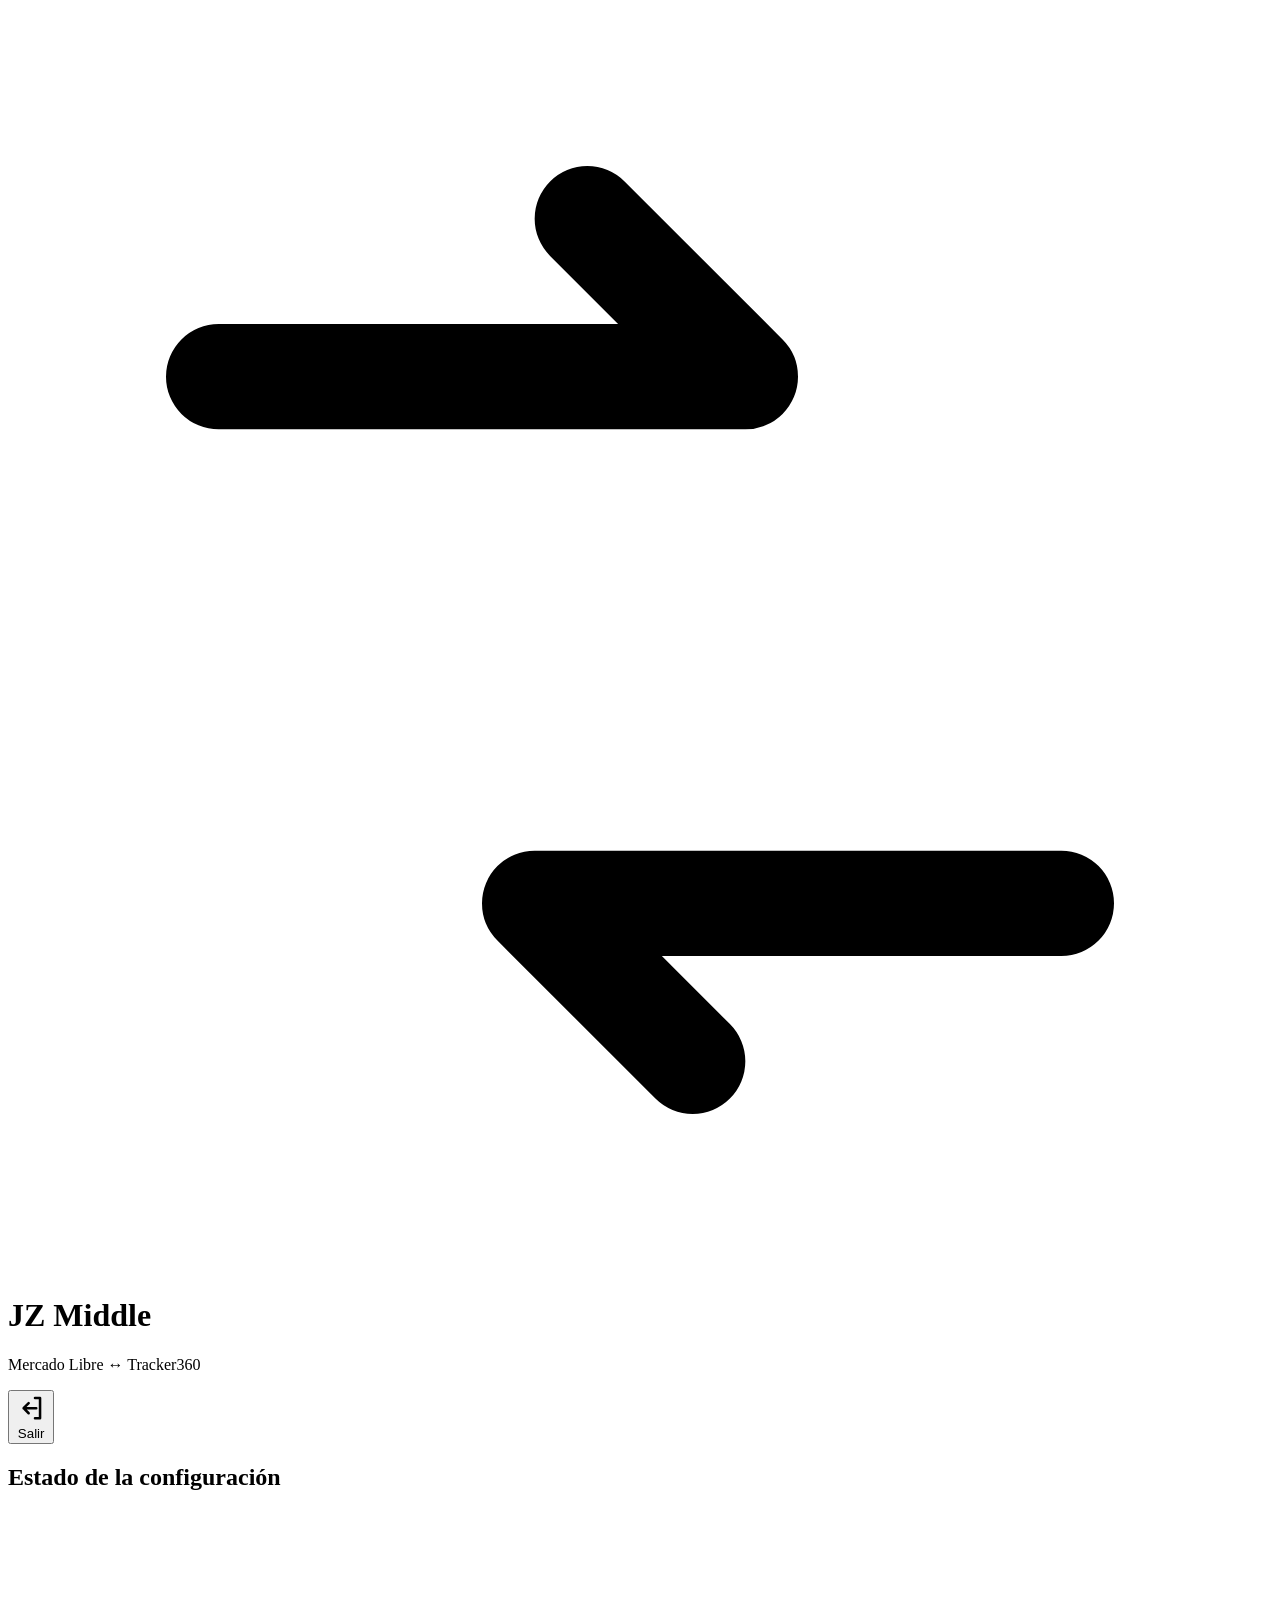
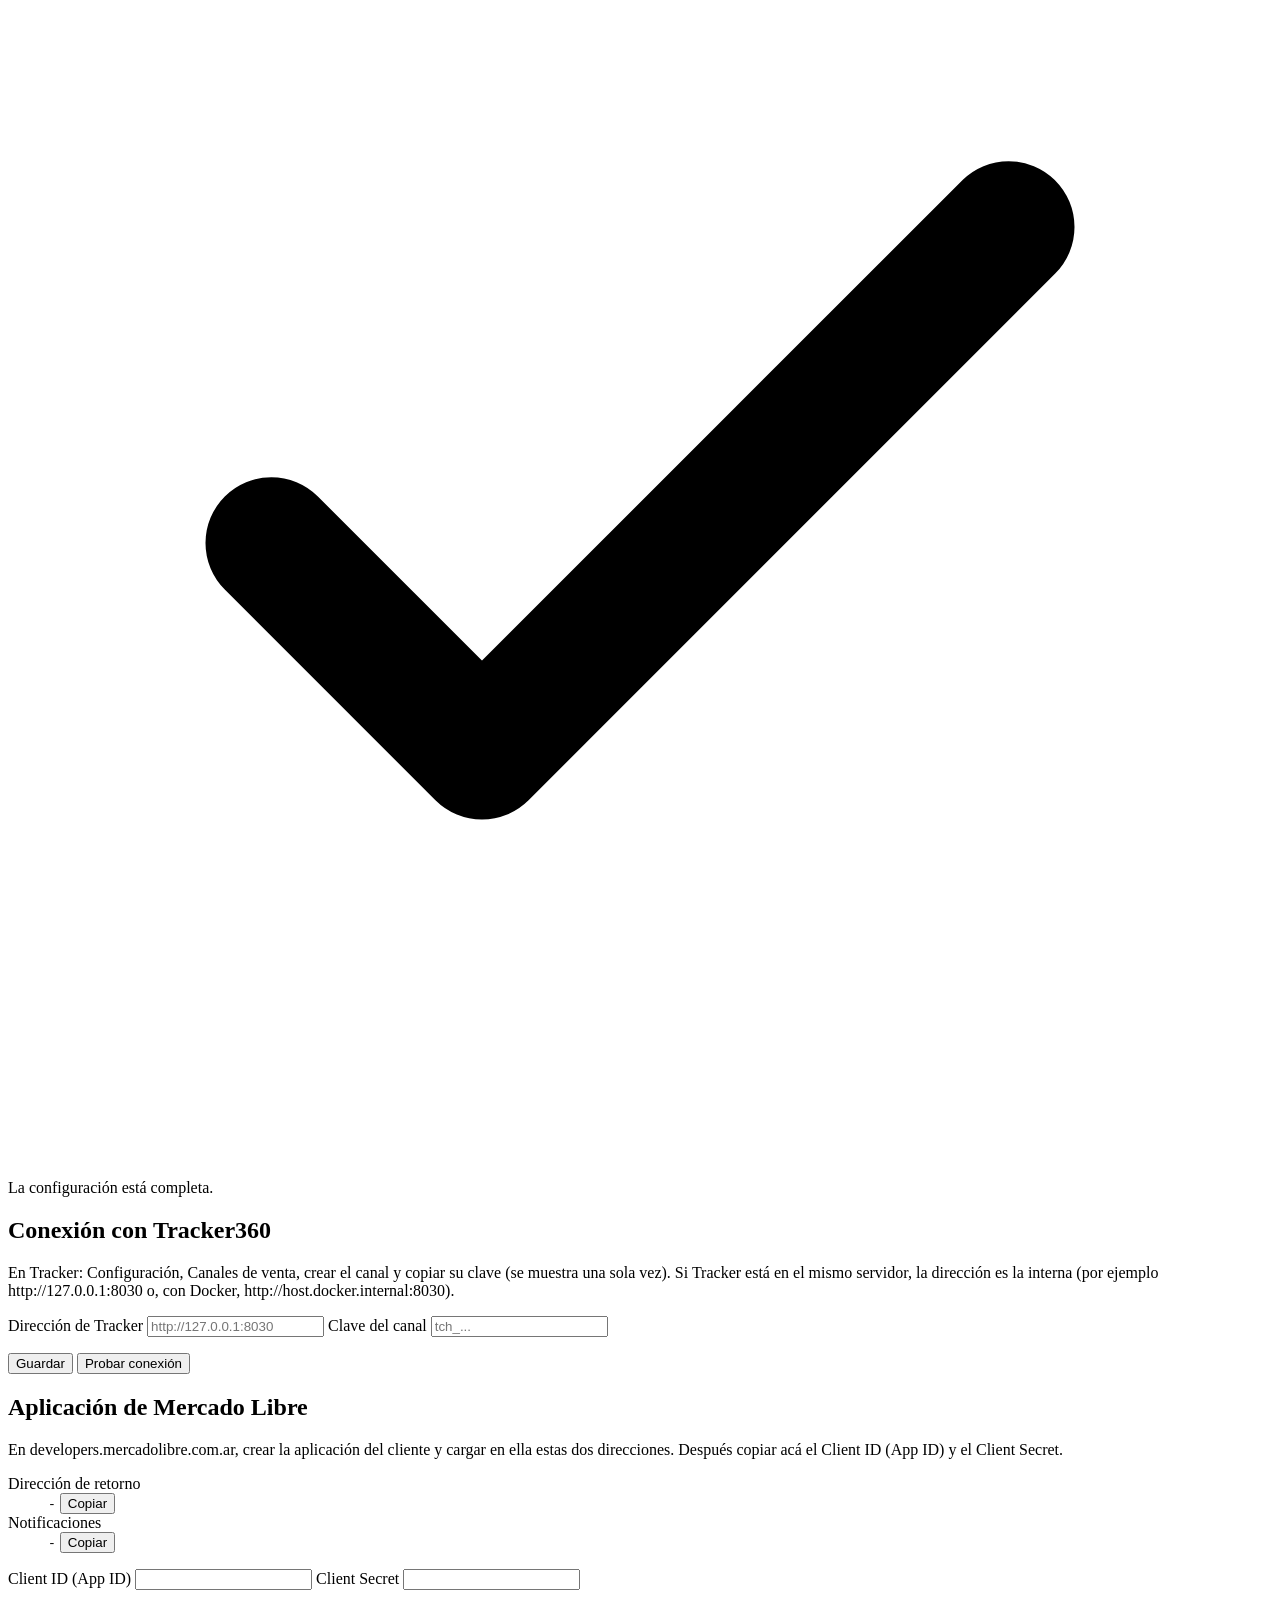
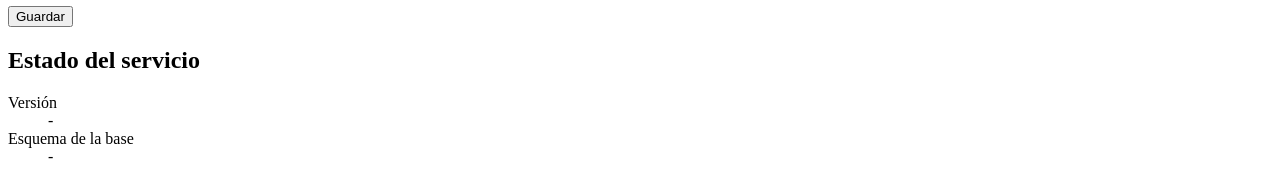
==== frontend/panel.html @ 71072d89 "Configuracion desde la pagina: Tracker y aplicacion de Mercado Libre jzmiddle/ajustes.py: GET /api/c" ====
<!doctype html>
<html lang="es">
<head>
    <meta charset="utf-8">
    <meta name="viewport" content="width=device-width, initial-scale=1">
    <title>Configuración - JZ Middle ML-Tracker</title>
    <link rel="stylesheet" href="/static/css/app.css?v=0.2.0">
</head>
<body>
    <header class="barra">
        <div class="marca">
            <svg class="icono-marca" viewBox="0 0 24 24" aria-hidden="true"><path d="M4 7h10l-3-3M20 17H10l3 3" fill="none" stroke="currentColor" stroke-width="2" stroke-linecap="round" stroke-linejoin="round"/></svg>
            <div>
                <h1>JZ Middle</h1>
                <p class="sub">Mercado Libre &harr; Tracker360</p>
            </div>
        </div>
        <div class="barra-derecha">
            <span id="usuario" class="usuario"></span>
            <button id="btn-salir" class="secundario" type="button">
                <svg viewBox="0 0 24 24" aria-hidden="true"><path d="M15 4h4v16h-4M10 8l-4 4 4 4M6 12h10" fill="none" stroke="currentColor" stroke-width="2" stroke-linecap="round" stroke-linejoin="round"/></svg>
                Salir
            </button>
        </div>
    </header>

    <main class="contenido">
        <section class="tarjeta" id="sec-pendientes">
            <h2>Estado de la configuración</h2>
            <p id="config-completa" class="estado-ok oculto">
                <svg viewBox="0 0 24 24" aria-hidden="true"><path d="M5 12l4 4L19 6" fill="none" stroke="currentColor" stroke-width="2.5" stroke-linecap="round" stroke-linejoin="round"/></svg>
                La configuración está completa.
            </p>
            <ul id="lista-pendientes" class="pendientes"></ul>
        </section>

        <section class="tarjeta" id="sec-tracker">
            <h2>Conexión con Tracker360</h2>
            <p class="ayuda">En Tracker: Configuración, Canales de venta, crear el canal y copiar su clave (se muestra una sola vez). Si Tracker está en el mismo servidor, la dirección es la interna (por ejemplo http://127.0.0.1:8030 o, con Docker, http://host.docker.internal:8030).</p>
            <form id="form-tracker" autocomplete="off">
                <label>Dirección de Tracker <input id="tracker-url" placeholder="http://127.0.0.1:8030" required></label>
                <label>Clave del canal <input id="tracker-clave" type="password" placeholder="tch_..."></label>
                <p id="tracker-clave-estado" class="ayuda"></p>
                <div class="acciones">
                    <button type="submit">Guardar</button>
                    <button type="button" id="btn-probar-tracker" class="secundario">Probar conexión</button>
                </div>
            </form>
            <p id="tracker-canal" class="ayuda"></p>
        </section>

        <section class="tarjeta" id="sec-ml">
            <h2>Aplicación de Mercado Libre</h2>
            <p class="ayuda">En developers.mercadolibre.com.ar, crear la aplicación del cliente y cargar en ella estas dos direcciones. Después copiar acá el Client ID (App ID) y el Client Secret.</p>
            <dl class="datos">
                <dt>Dirección de retorno</dt><dd><code id="ml-redirect">-</code> <button type="button" class="secundario copiar" data-copiar="ml-redirect">Copiar</button></dd>
                <dt>Notificaciones</dt><dd><code id="ml-notif">-</code> <button type="button" class="secundario copiar" data-copiar="ml-notif">Copiar</button></dd>
            </dl>
            <form id="form-ml" autocomplete="off">
                <label>Client ID (App ID) <input id="ml-client-id" inputmode="numeric" required></label>
                <label>Client Secret <input id="ml-client-secret" type="password"></label>
                <p id="ml-secreto-estado" class="ayuda"></p>
                <div class="acciones"><button type="submit">Guardar</button></div>
            </form>
        </section>

        <section class="tarjeta" id="sec-estado">
            <h2>Estado del servicio</h2>
            <dl class="datos">
                <dt>Versión</dt><dd id="estado-version">-</dd>
                <dt>Esquema de la base</dt><dd id="estado-esquema">-</dd>
            </dl>
        </section>
    </main>

    <p id="mensaje" class="mensaje mensaje-flotante" role="alert"></p>
    <script src="/static/js/api.js?v=0.2.0"></script>
    <script src="/static/js/panel.js?v=0.2.0"></script>
</body>
</html>
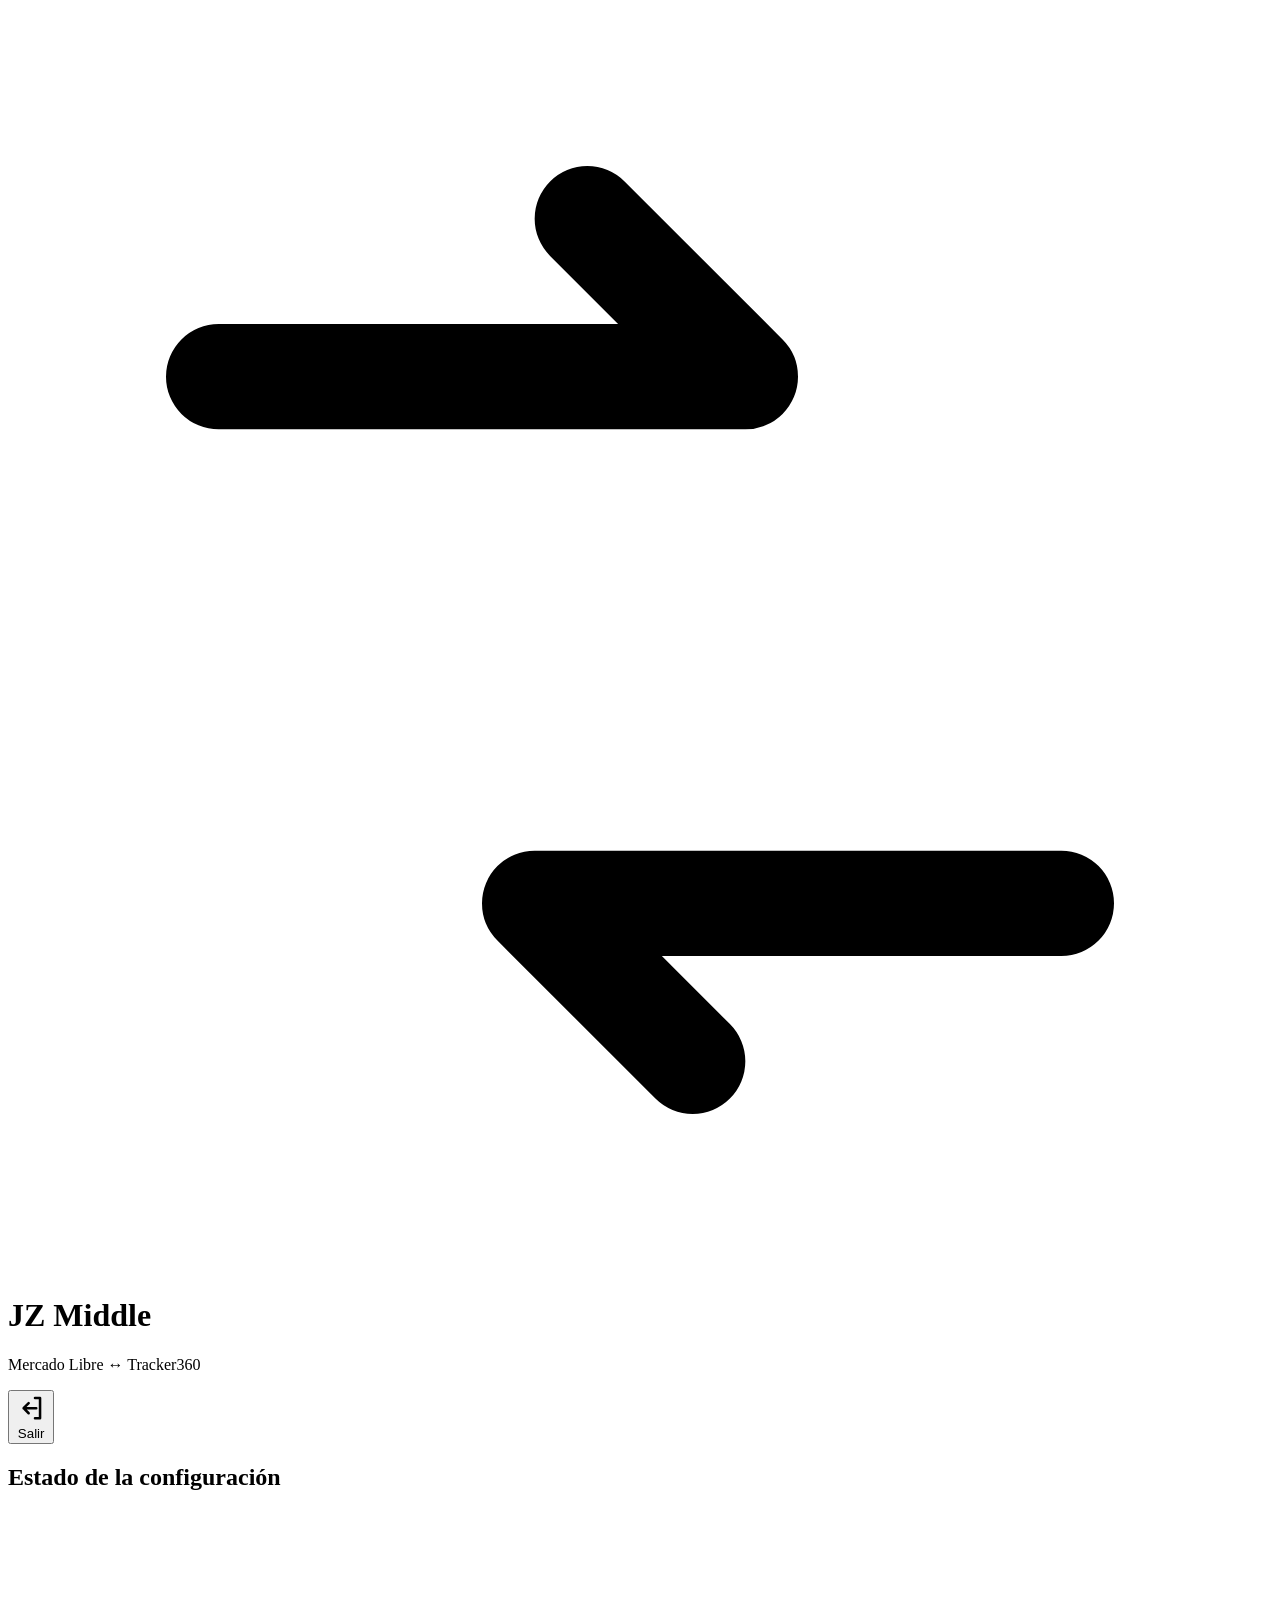
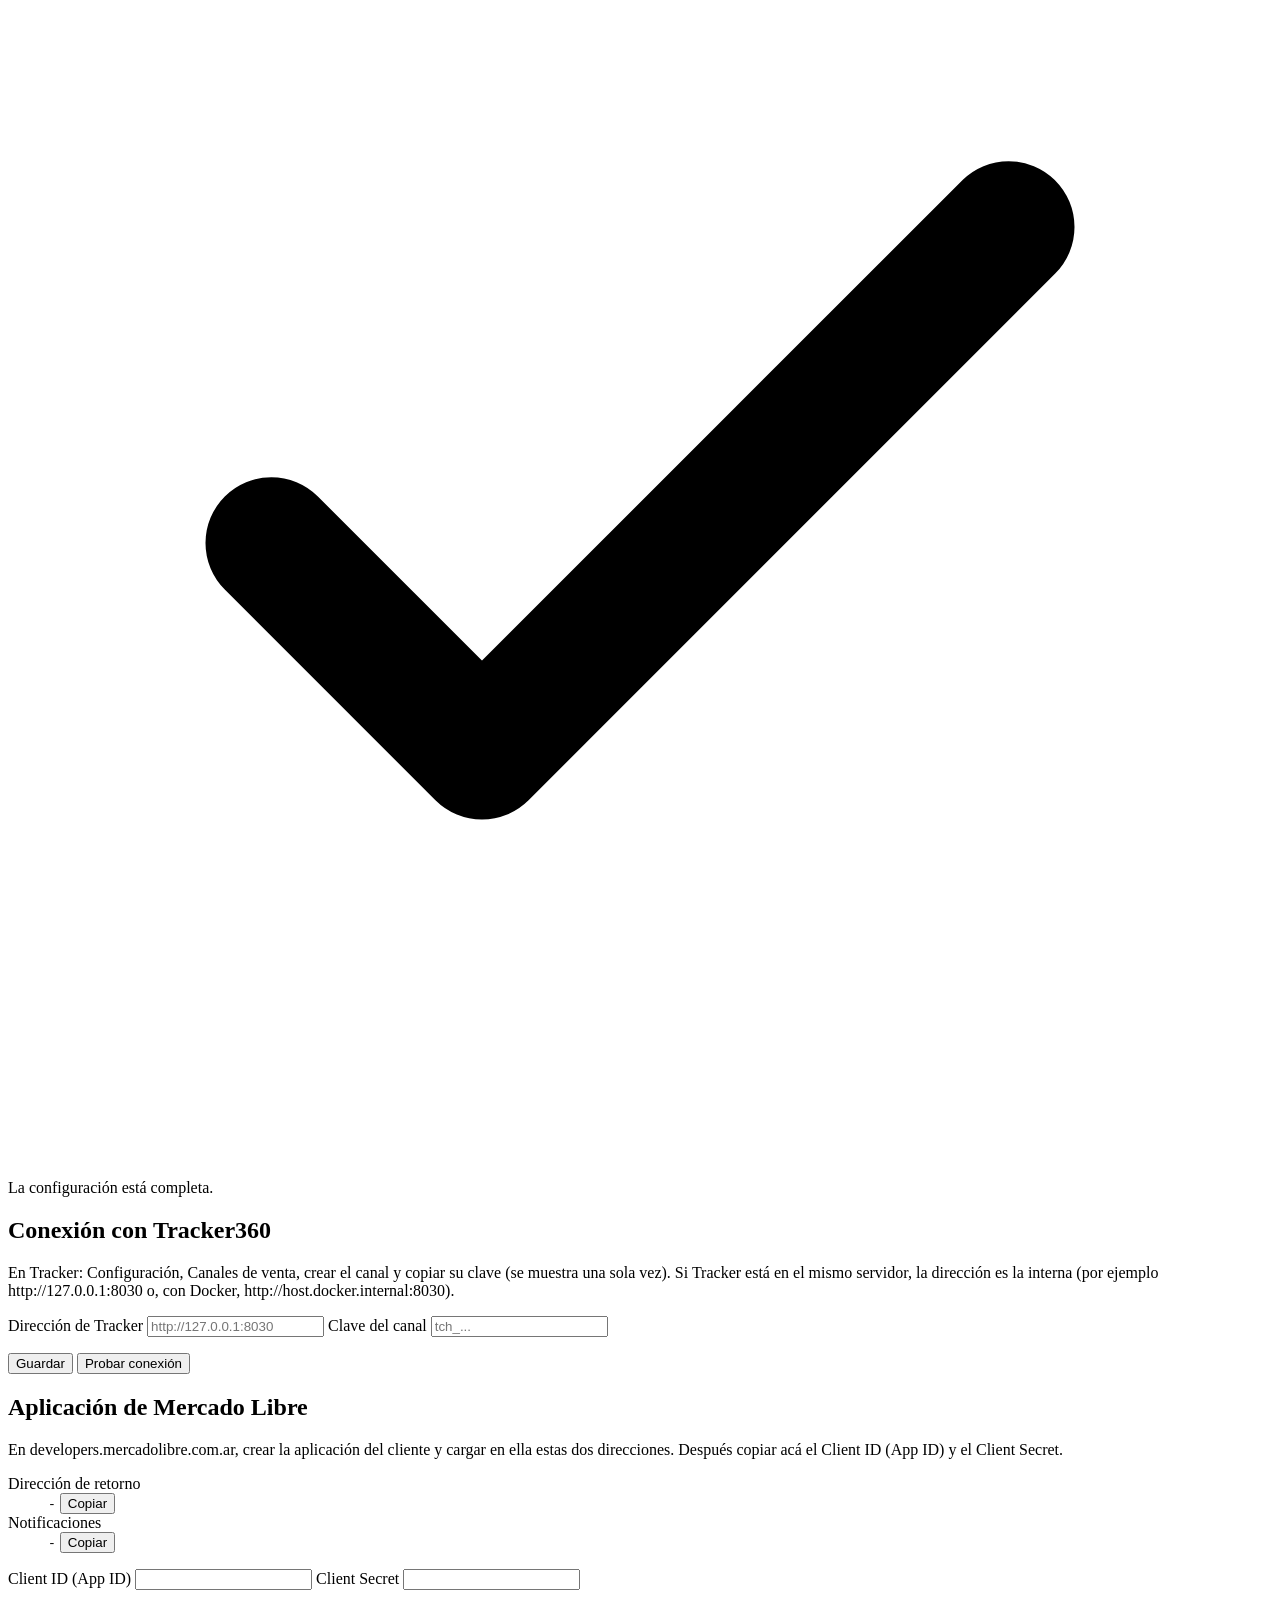
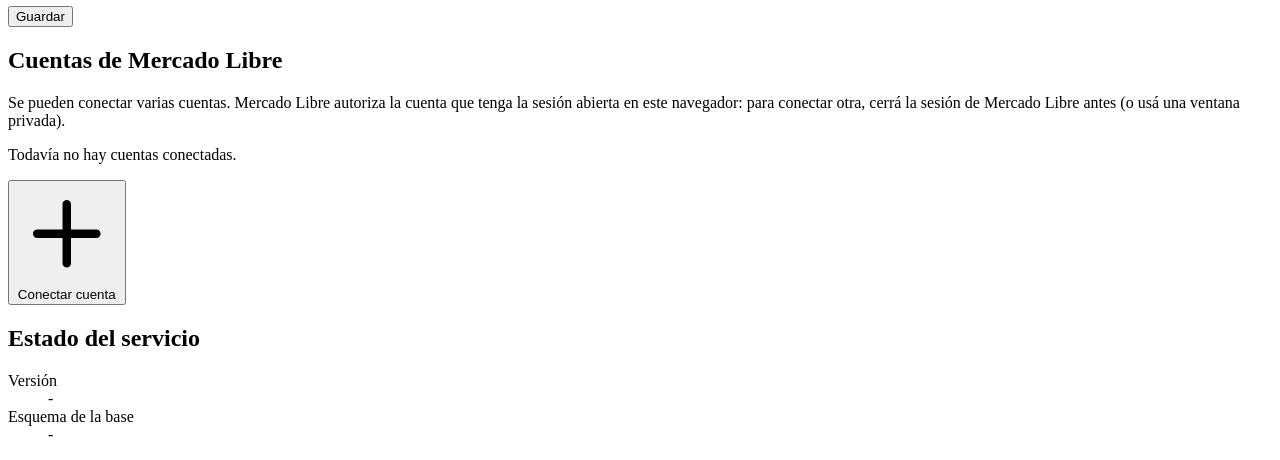
==== commit 9907580d: "Cuentas de Mercado Libre por OAuth (varias por cliente) con renovacion automatica jzmiddle/ml.py: au" ====
--- a/frontend/panel.html
+++ b/frontend/panel.html
@@ -4,7 +4,7 @@
     <meta charset="utf-8">
     <meta name="viewport" content="width=device-width, initial-scale=1">
     <title>Configuración - JZ Middle ML-Tracker</title>
-    <link rel="stylesheet" href="/static/css/app.css?v=0.2.0">
+    <link rel="stylesheet" href="/static/css/app.css?v=0.3.0">
 </head>
 <body>
     <header class="barra">
@@ -64,6 +64,19 @@
             </form>
         </section>
 
+        <section class="tarjeta" id="sec-cuentas">
+            <h2>Cuentas de Mercado Libre</h2>
+            <p class="ayuda">Se pueden conectar varias cuentas. Mercado Libre autoriza la cuenta que tenga la sesión abierta en este navegador: para conectar otra, cerrá la sesión de Mercado Libre antes (o usá una ventana privada).</p>
+            <ul id="lista-cuentas" class="cuentas"></ul>
+            <p id="sin-cuentas" class="ayuda">Todavía no hay cuentas conectadas.</p>
+            <div class="acciones">
+                <button type="button" id="btn-conectar-cuenta">
+                    <svg viewBox="0 0 24 24" aria-hidden="true"><path d="M12 5v14M5 12h14" fill="none" stroke="currentColor" stroke-width="2" stroke-linecap="round"/></svg>
+                    Conectar cuenta
+                </button>
+            </div>
+        </section>
+
         <section class="tarjeta" id="sec-estado">
             <h2>Estado del servicio</h2>
             <dl class="datos">
@@ -74,7 +87,7 @@
     </main>
 
     <p id="mensaje" class="mensaje mensaje-flotante" role="alert"></p>
-    <script src="/static/js/api.js?v=0.2.0"></script>
-    <script src="/static/js/panel.js?v=0.2.0"></script>
+    <script src="/static/js/api.js?v=0.3.0"></script>
+    <script src="/static/js/panel.js?v=0.3.0"></script>
 </body>
 </html>
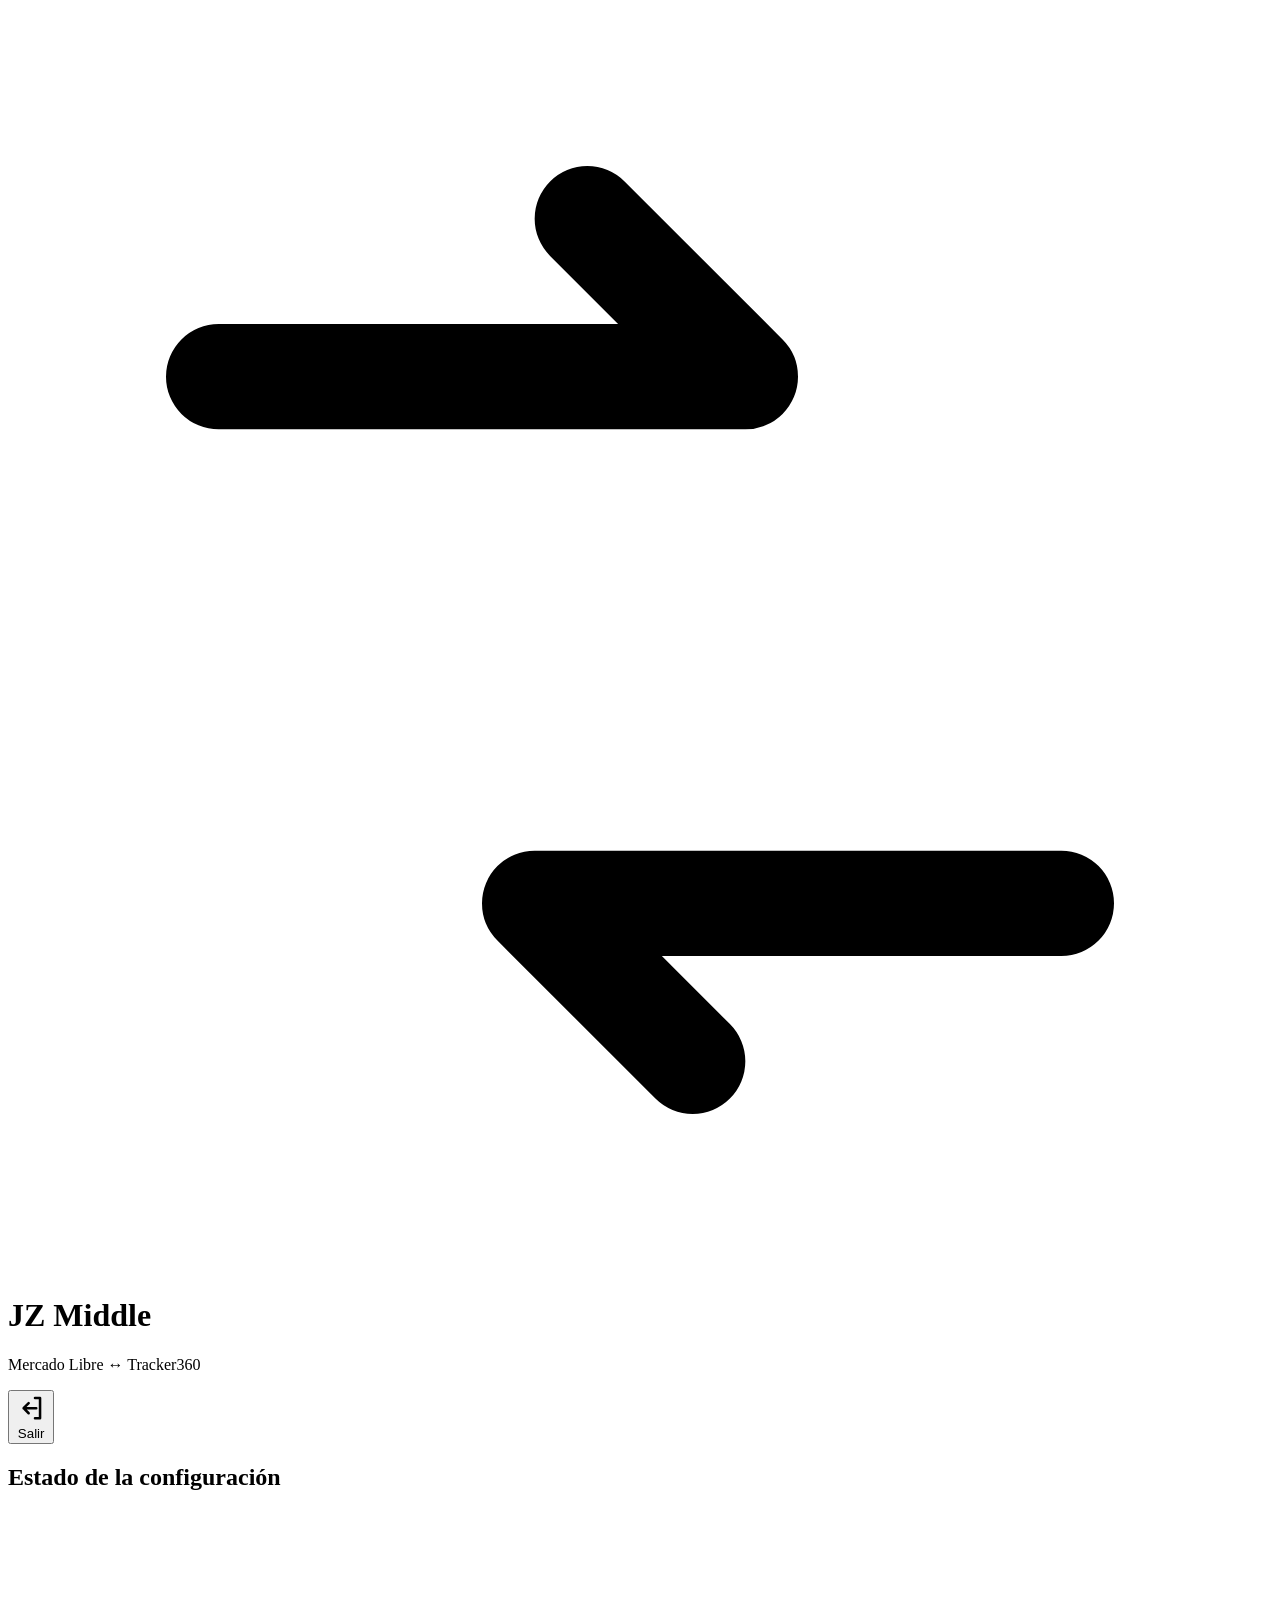
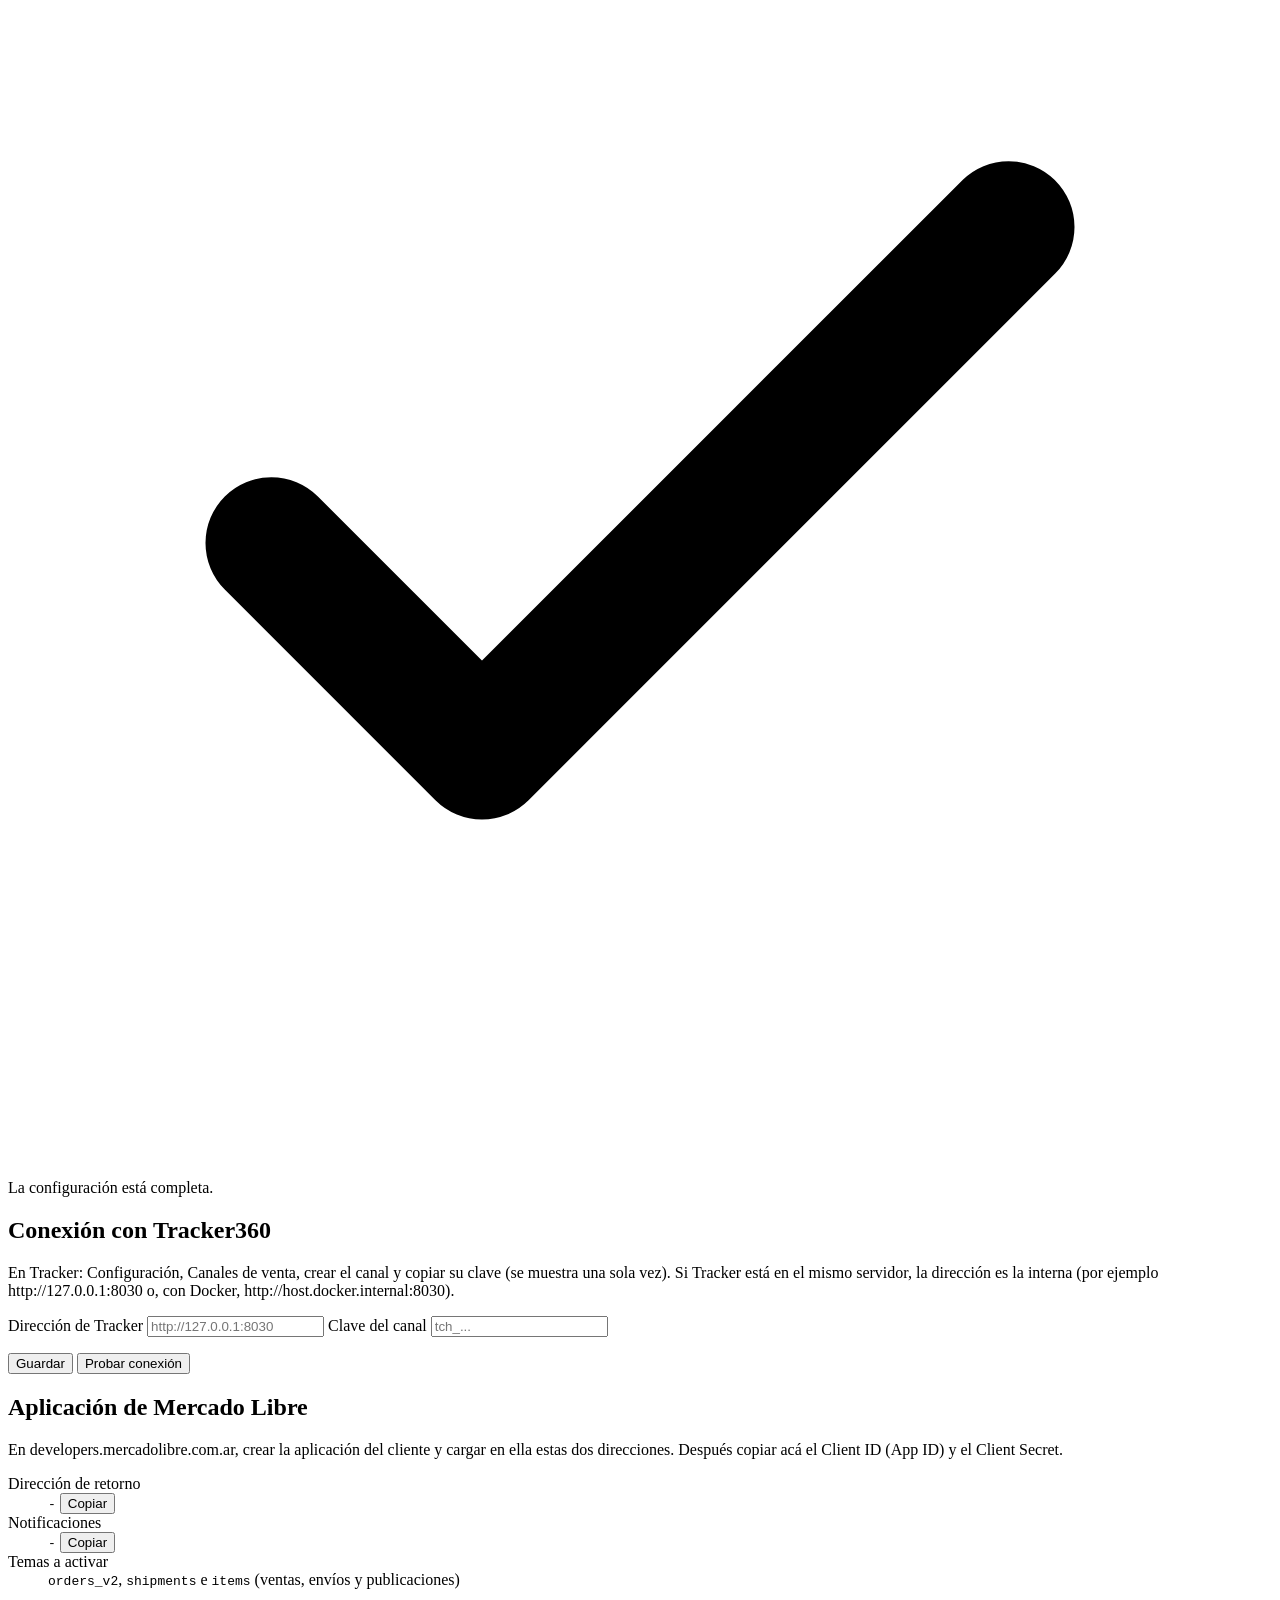
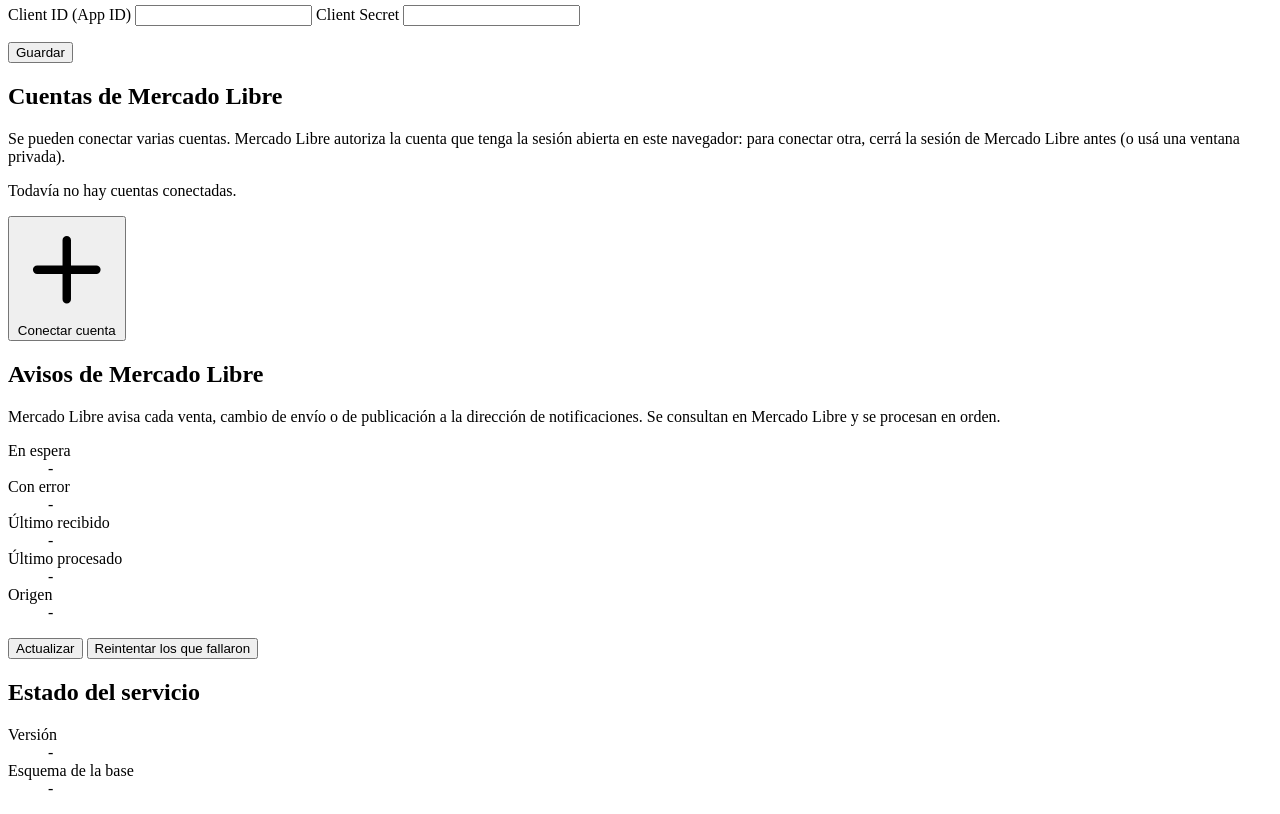
==== commit 5fd0e411: "Avisos de Mercado Libre: recepcion, cola y procesamiento en segundo plano jzmiddle/avisos.py: POST /" ====
--- a/frontend/panel.html
+++ b/frontend/panel.html
@@ -4,7 +4,7 @@
     <meta charset="utf-8">
     <meta name="viewport" content="width=device-width, initial-scale=1">
     <title>Configuración - JZ Middle ML-Tracker</title>
-    <link rel="stylesheet" href="/static/css/app.css?v=0.3.0">
+    <link rel="stylesheet" href="/static/css/app.css?v=0.4.0">
 </head>
 <body>
     <header class="barra">
@@ -55,6 +55,7 @@
             <dl class="datos">
                 <dt>Dirección de retorno</dt><dd><code id="ml-redirect">-</code> <button type="button" class="secundario copiar" data-copiar="ml-redirect">Copiar</button></dd>
                 <dt>Notificaciones</dt><dd><code id="ml-notif">-</code> <button type="button" class="secundario copiar" data-copiar="ml-notif">Copiar</button></dd>
+                <dt>Temas a activar</dt><dd><code>orders_v2</code>, <code>shipments</code> e <code>items</code> (ventas, envíos y publicaciones)</dd>
             </dl>
             <form id="form-ml" autocomplete="off">
                 <label>Client ID (App ID) <input id="ml-client-id" inputmode="numeric" required></label>
@@ -77,6 +78,23 @@
             </div>
         </section>
 
+        <section class="tarjeta" id="sec-avisos">
+            <h2>Avisos de Mercado Libre</h2>
+            <p class="ayuda">Mercado Libre avisa cada venta, cambio de envío o de publicación a la dirección de notificaciones. Se consultan en Mercado Libre y se procesan en orden.</p>
+            <dl class="datos">
+                <dt>En espera</dt><dd id="avisos-pendientes">-</dd>
+                <dt>Con error</dt><dd id="avisos-errores">-</dd>
+                <dt>Último recibido</dt><dd id="avisos-recibido">-</dd>
+                <dt>Último procesado</dt><dd id="avisos-procesado">-</dd>
+                <dt>Origen</dt><dd id="avisos-filtro">-</dd>
+            </dl>
+            <ul id="lista-avisos" class="avisos"></ul>
+            <div class="acciones">
+                <button type="button" id="btn-actualizar-avisos" class="secundario">Actualizar</button>
+                <button type="button" id="btn-reintentar-avisos" class="secundario oculto">Reintentar los que fallaron</button>
+            </div>
+        </section>
+
         <section class="tarjeta" id="sec-estado">
             <h2>Estado del servicio</h2>
             <dl class="datos">
@@ -87,7 +105,7 @@
     </main>
 
     <p id="mensaje" class="mensaje mensaje-flotante" role="alert"></p>
-    <script src="/static/js/api.js?v=0.3.0"></script>
-    <script src="/static/js/panel.js?v=0.3.0"></script>
+    <script src="/static/js/api.js?v=0.4.0"></script>
+    <script src="/static/js/panel.js?v=0.4.0"></script>
 </body>
 </html>
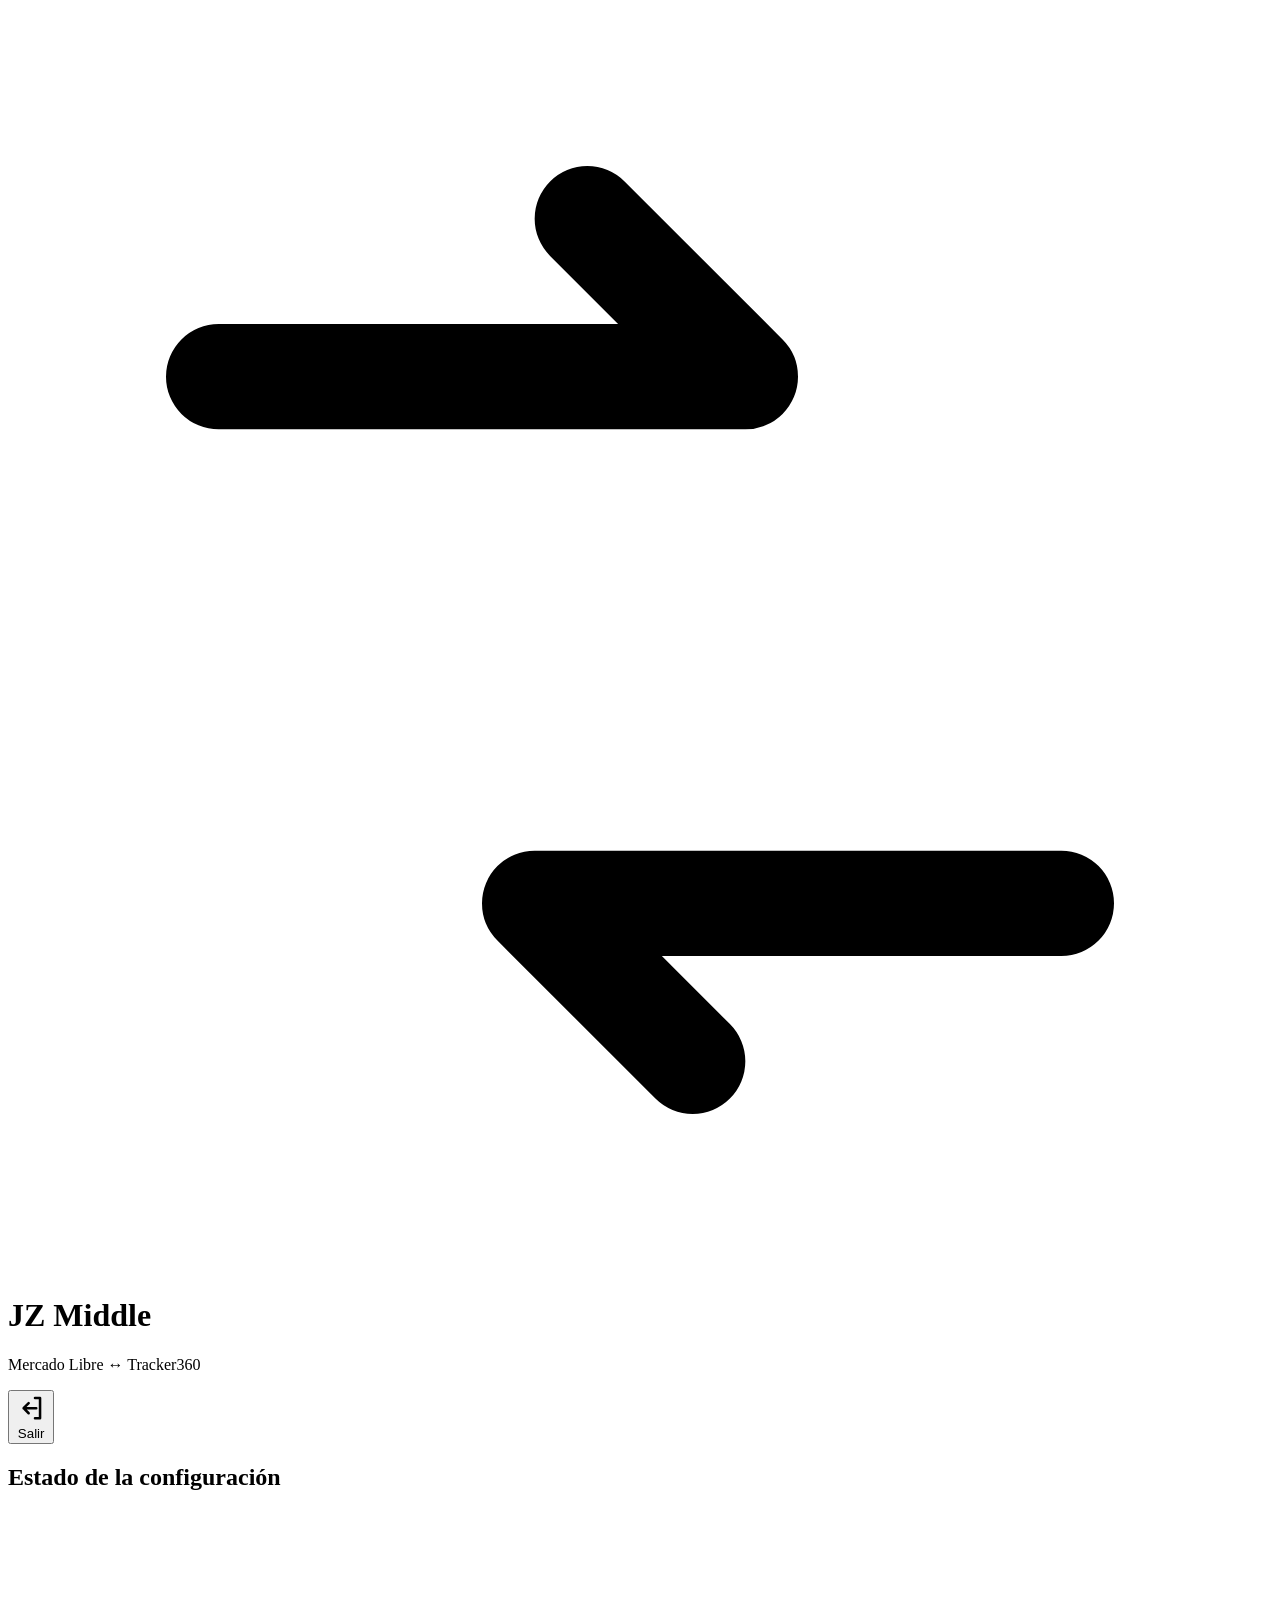
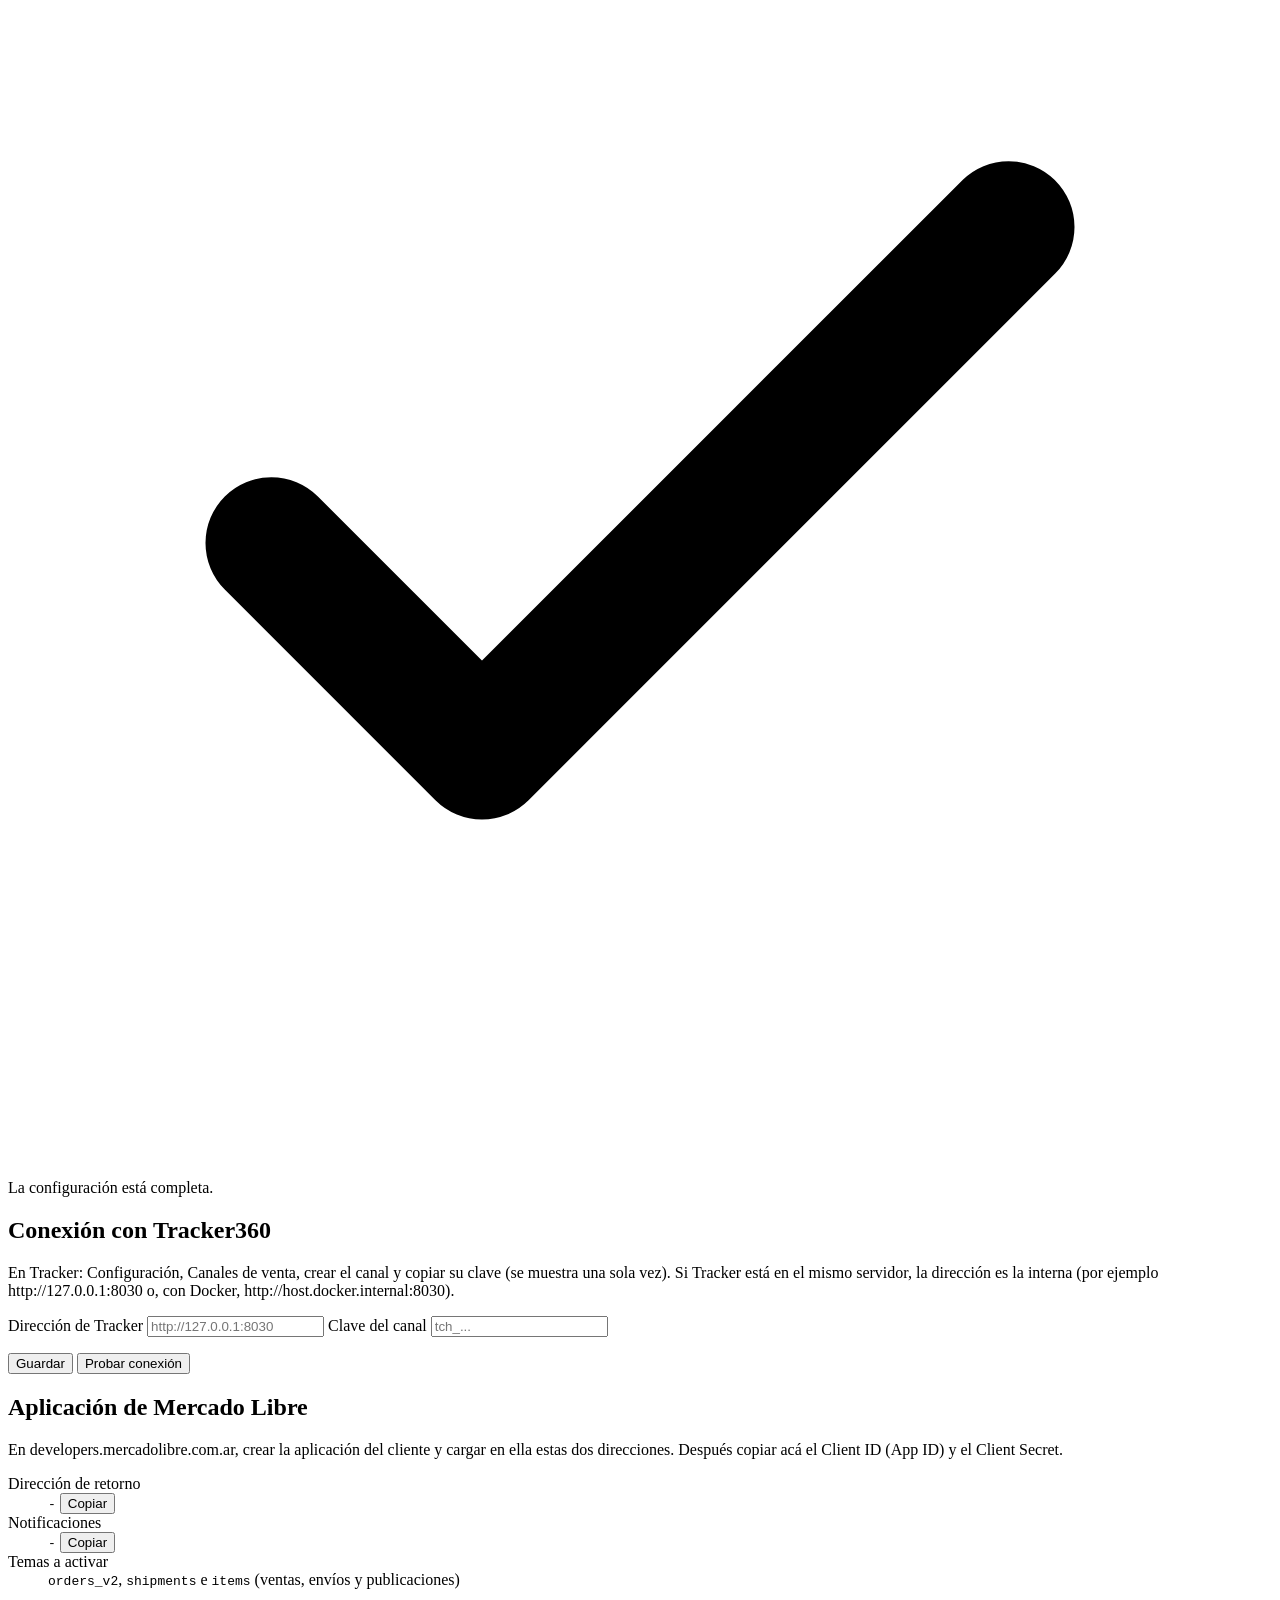
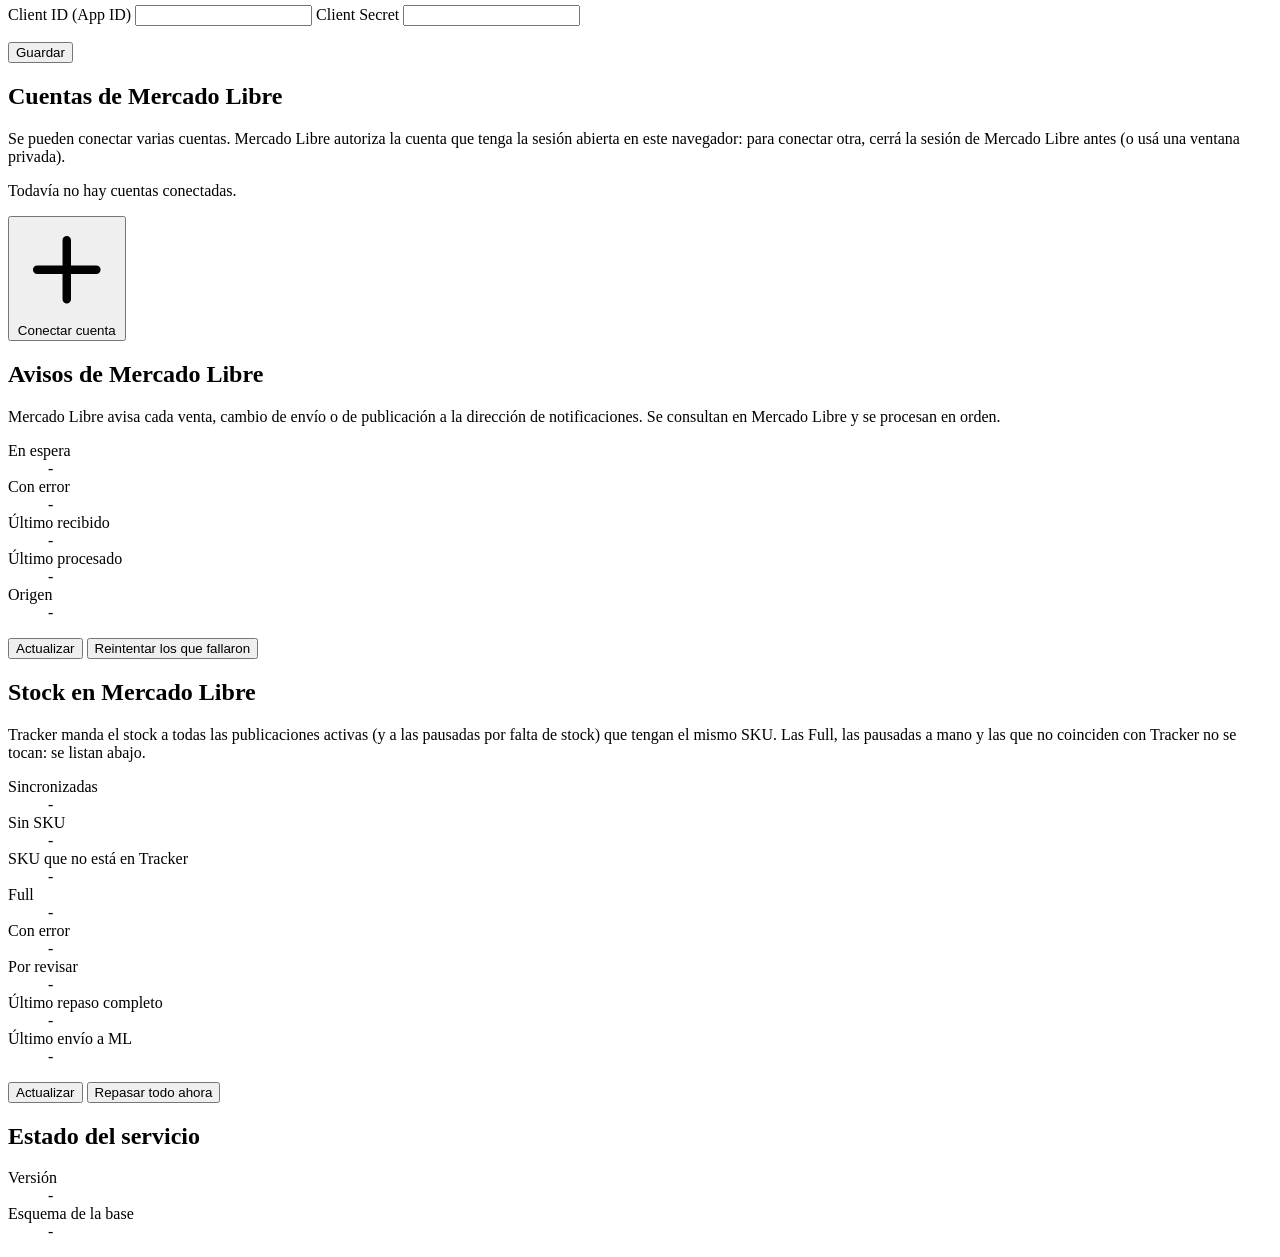
==== commit 82493118: "Stock de Tracker a Mercado Libre, con conciliacion jzmiddle/stock.py: indice de publicaciones (ml_pu" ====
--- a/frontend/panel.html
+++ b/frontend/panel.html
@@ -4,7 +4,7 @@
     <meta charset="utf-8">
     <meta name="viewport" content="width=device-width, initial-scale=1">
     <title>Configuración - JZ Middle ML-Tracker</title>
-    <link rel="stylesheet" href="/static/css/app.css?v=0.4.0">
+    <link rel="stylesheet" href="/static/css/app.css?v=0.6.0">
 </head>
 <body>
     <header class="barra">
@@ -95,6 +95,26 @@
             </div>
         </section>
 
+        <section class="tarjeta" id="sec-stock">
+            <h2>Stock en Mercado Libre</h2>
+            <p class="ayuda">Tracker manda el stock a todas las publicaciones activas (y a las pausadas por falta de stock) que tengan el mismo SKU. Las Full, las pausadas a mano y las que no coinciden con Tracker no se tocan: se listan abajo.</p>
+            <dl class="datos">
+                <dt>Sincronizadas</dt><dd id="stock-ok">-</dd>
+                <dt>Sin SKU</dt><dd id="stock-sin-sku">-</dd>
+                <dt>SKU que no está en Tracker</dt><dd id="stock-no-tracker">-</dd>
+                <dt>Full</dt><dd id="stock-full">-</dd>
+                <dt>Con error</dt><dd id="stock-error">-</dd>
+                <dt>Por revisar</dt><dd id="stock-pendientes">-</dd>
+                <dt>Último repaso completo</dt><dd id="stock-conciliacion">-</dd>
+                <dt>Último envío a ML</dt><dd id="stock-envio">-</dd>
+            </dl>
+            <ul id="lista-stock" class="avisos"></ul>
+            <div class="acciones">
+                <button type="button" id="btn-actualizar-stock" class="secundario">Actualizar</button>
+                <button type="button" id="btn-conciliar-stock" class="secundario">Repasar todo ahora</button>
+            </div>
+        </section>
+
         <section class="tarjeta" id="sec-estado">
             <h2>Estado del servicio</h2>
             <dl class="datos">
@@ -105,7 +125,7 @@
     </main>
 
     <p id="mensaje" class="mensaje mensaje-flotante" role="alert"></p>
-    <script src="/static/js/api.js?v=0.4.0"></script>
-    <script src="/static/js/panel.js?v=0.4.0"></script>
+    <script src="/static/js/api.js?v=0.6.0"></script>
+    <script src="/static/js/panel.js?v=0.6.0"></script>
 </body>
 </html>
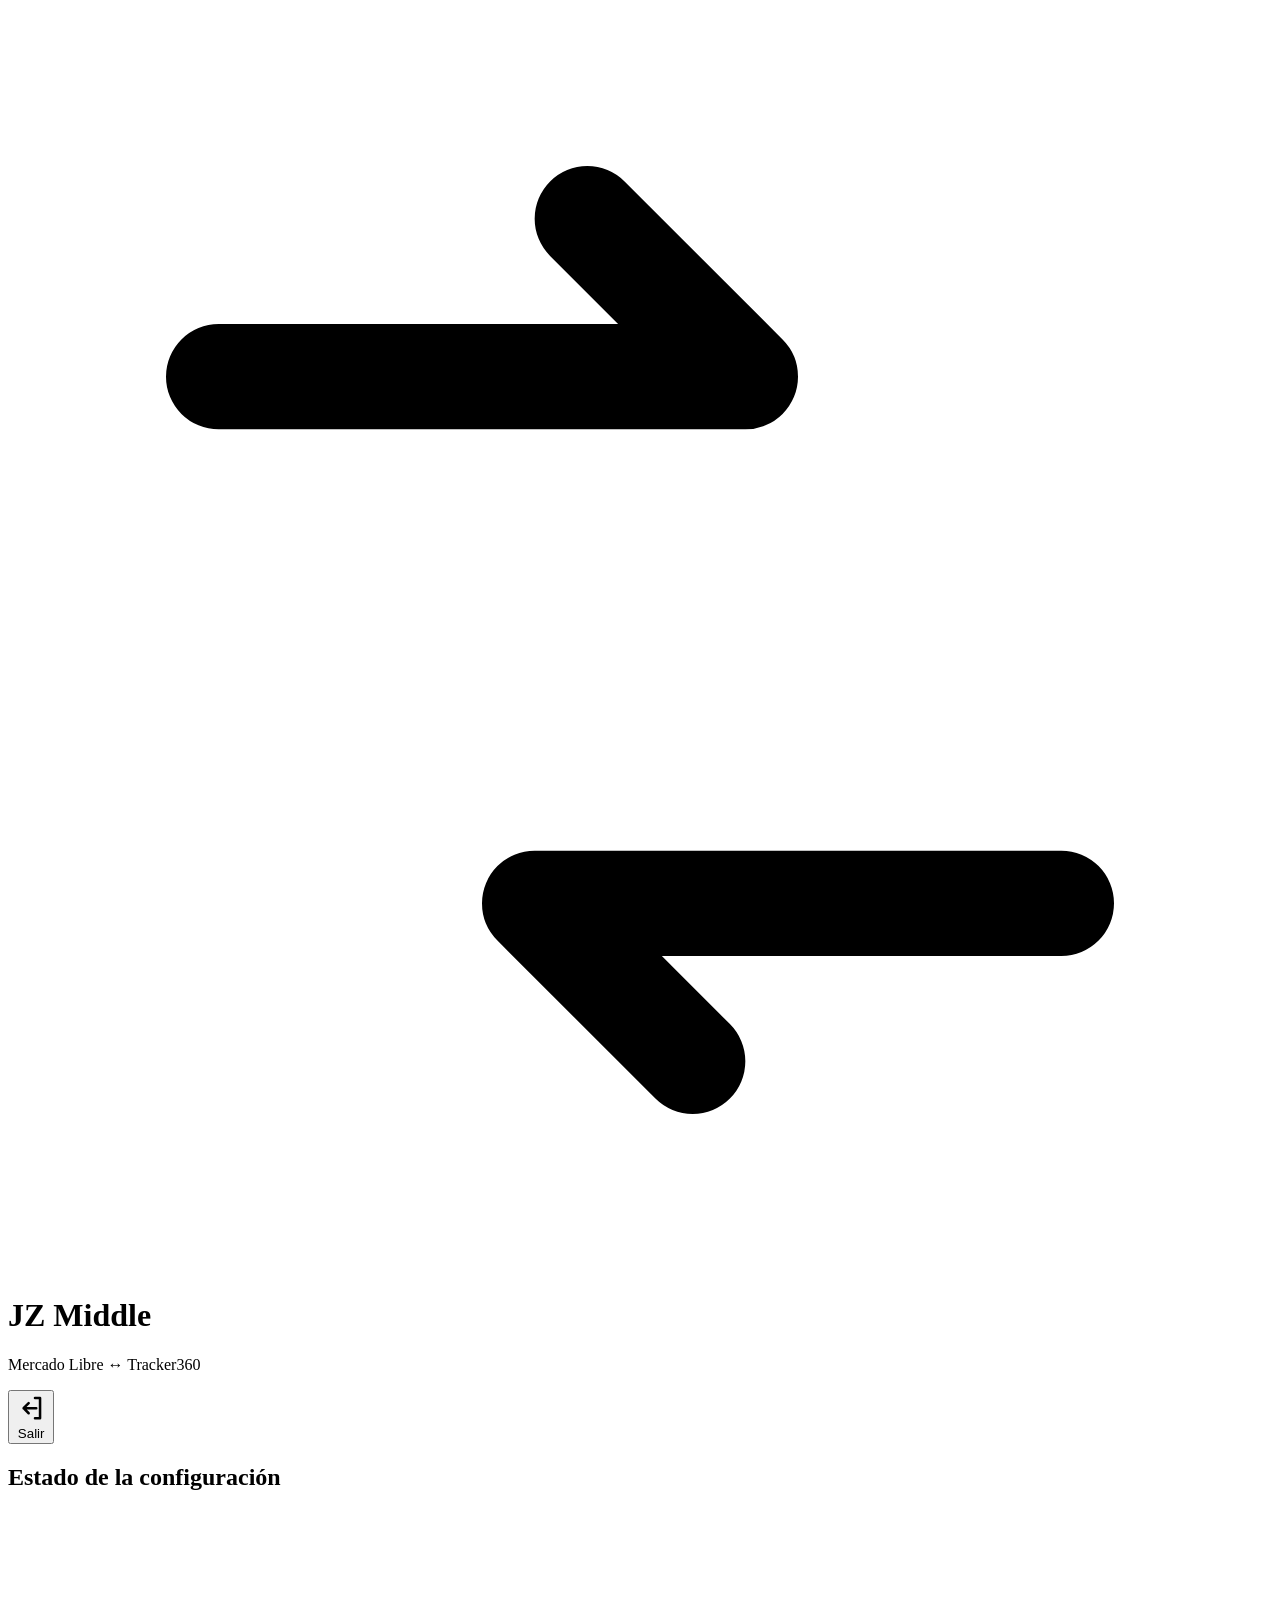
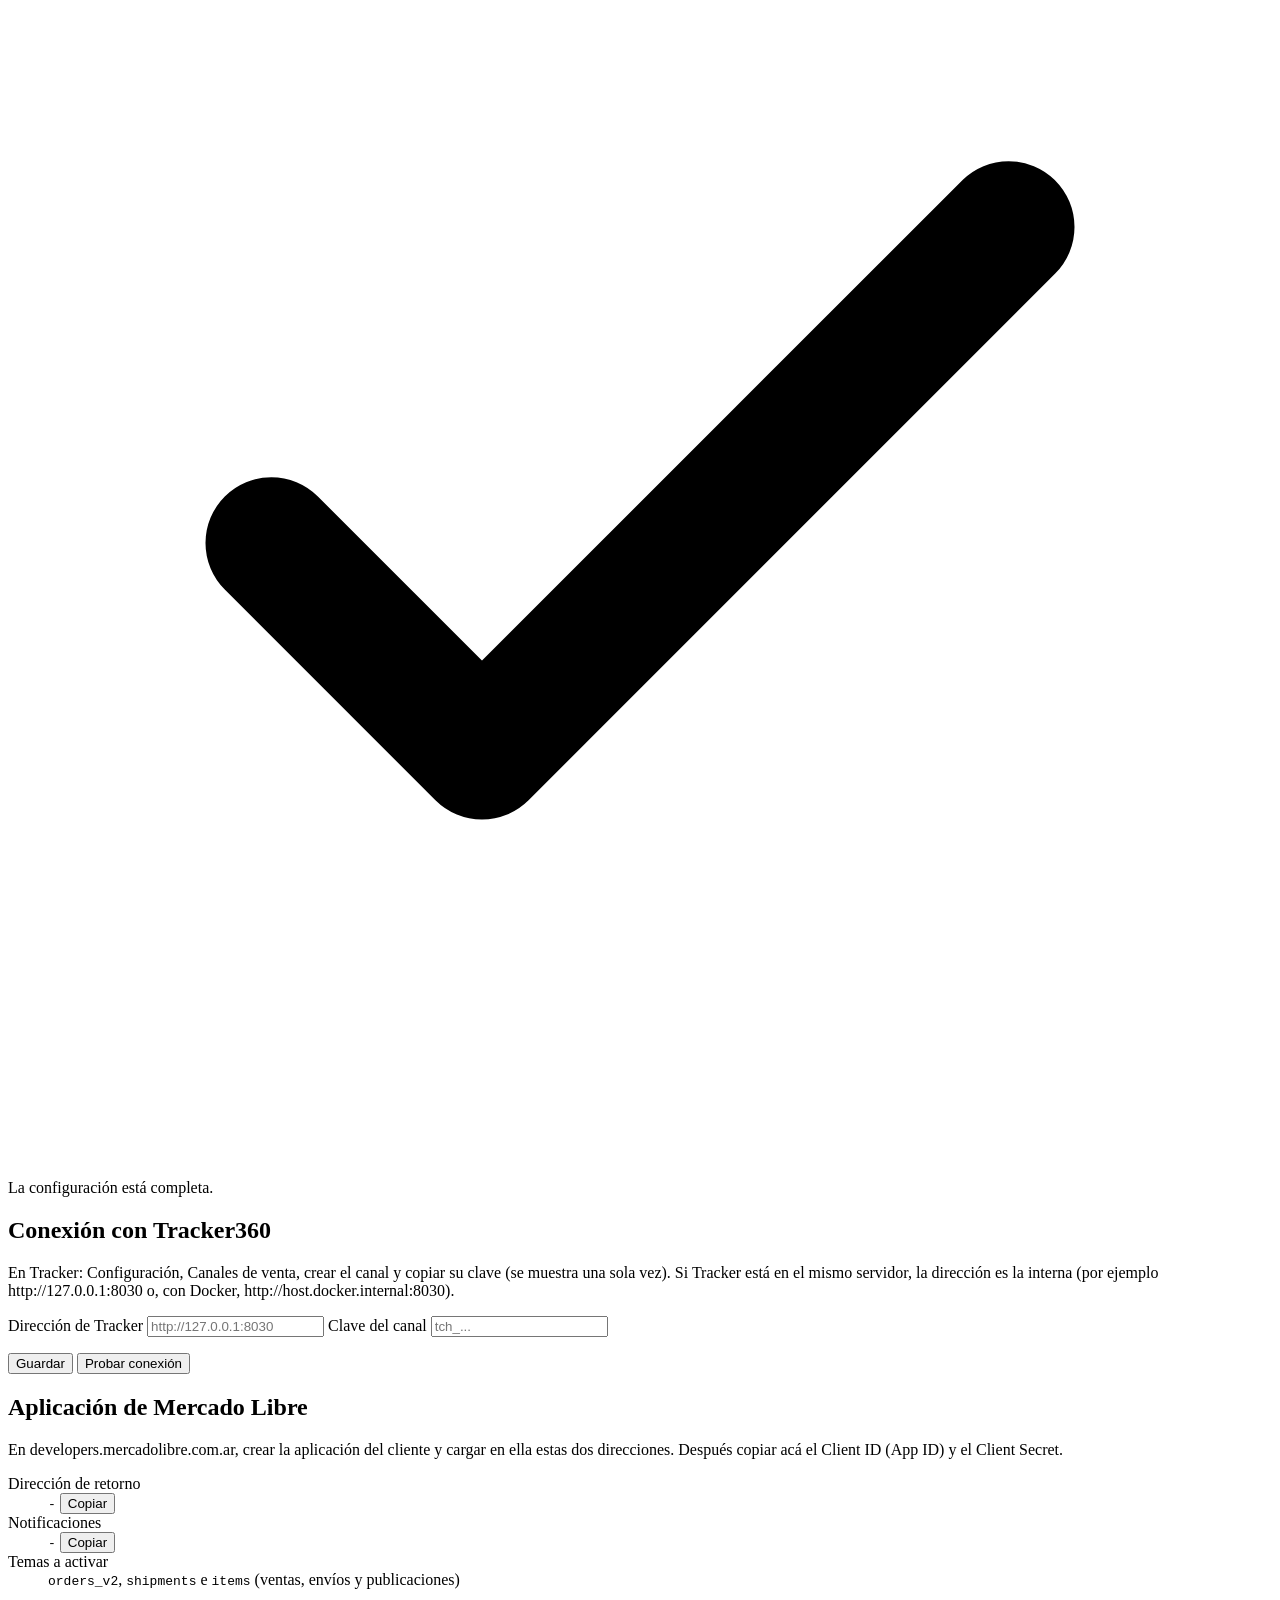
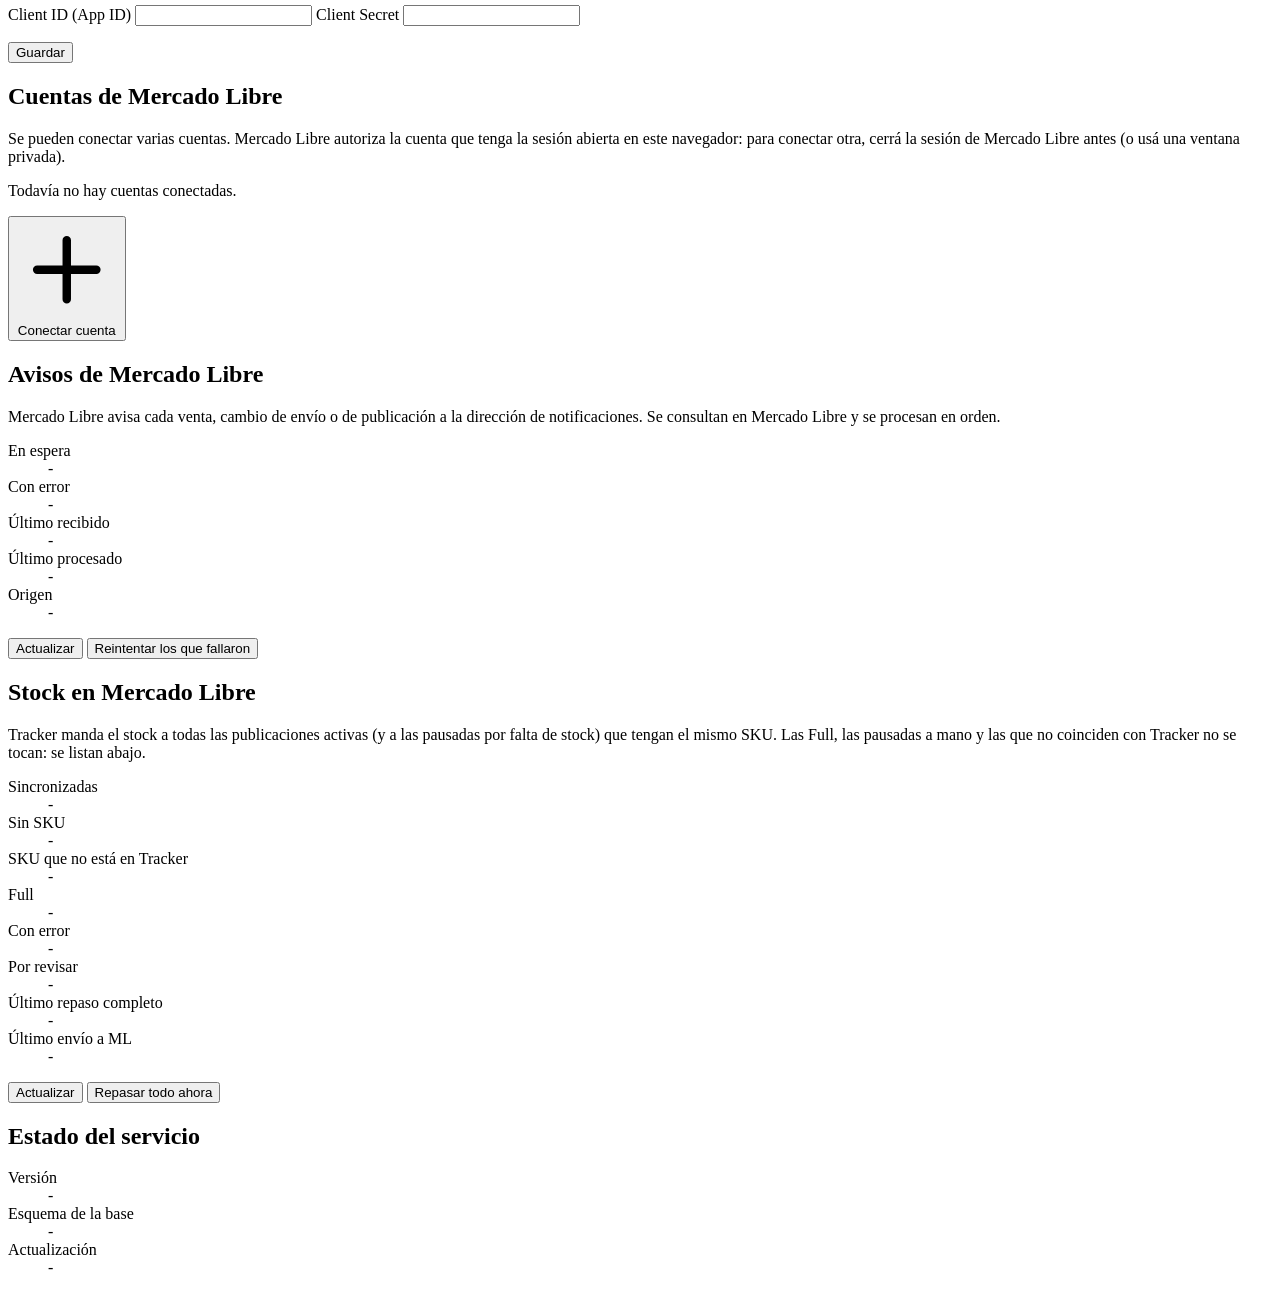
==== commit 33d5a3a7: "Instalacion nativa (install-native.sh) y actualizador (jz-middle-actualizar) install-native.sh (Debi" ====
--- a/frontend/panel.html
+++ b/frontend/panel.html
@@ -4,7 +4,7 @@
     <meta charset="utf-8">
     <meta name="viewport" content="width=device-width, initial-scale=1">
     <title>Configuración - JZ Middle ML-Tracker</title>
-    <link rel="stylesheet" href="/static/css/app.css?v=0.6.0">
+    <link rel="stylesheet" href="/static/css/app.css?v=0.8.0">
 </head>
 <body>
     <header class="barra">
@@ -120,12 +120,13 @@
             <dl class="datos">
                 <dt>Versión</dt><dd id="estado-version">-</dd>
                 <dt>Esquema de la base</dt><dd id="estado-esquema">-</dd>
+                <dt>Actualización</dt><dd id="estado-actualizacion">-</dd>
             </dl>
         </section>
     </main>
 
     <p id="mensaje" class="mensaje mensaje-flotante" role="alert"></p>
-    <script src="/static/js/api.js?v=0.6.0"></script>
-    <script src="/static/js/panel.js?v=0.6.0"></script>
+    <script src="/static/js/api.js?v=0.8.0"></script>
+    <script src="/static/js/panel.js?v=0.8.0"></script>
 </body>
 </html>
